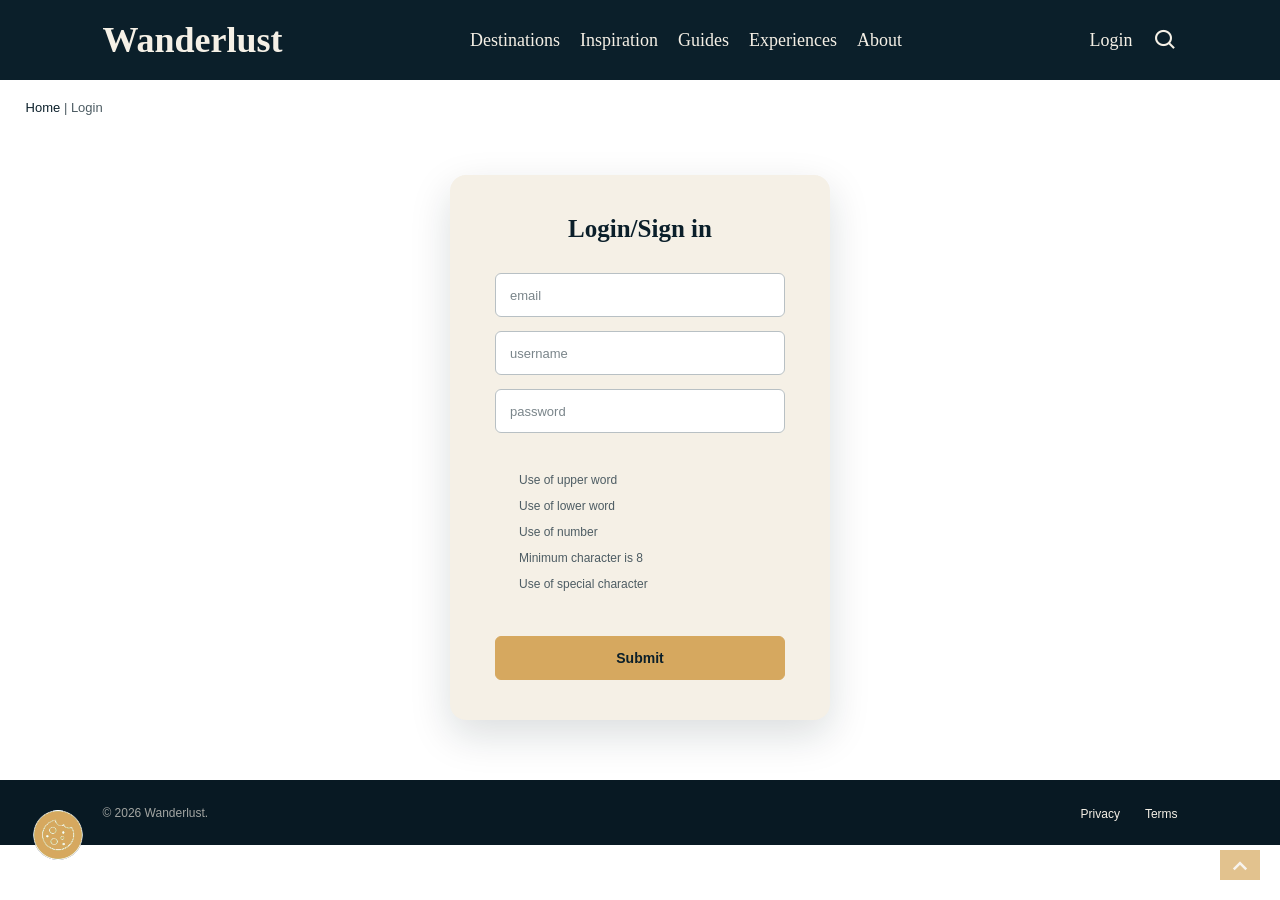
==== login.html @ 16b4fb39 "Initial commit" ====
<!DOCTYPE html>
<html lang="en">
  <head>
    <meta charset="UTF-8" />
    <meta name="viewport" content="width=device-width, initial-scale=1.0" />
     <link href='https://unpkg.com/boxicons@2.1.4/css/boxicons.min.css' rel='stylesheet'>
    <link rel="stylesheet" href="css/login.css" />
    <title>Document</title>
  </head>
  <body>
    <!-- header -->
    <header>
        <nav>
         <div class="left-menu">
            <a href="index.html"><h1>Wanderlust</h1></a>
         </div>
        <div class="middle-menu">
            <ul>
                <li><a href="#">Destinations</a></li>
                <li><a href="#">Inspiration</a></li>
                <li><a href="#">Guides</a></li>
                <li><a href="#">Experiences</a></li>
                <li><a href="#">About</a></li>
            </ul>
        </div>
            <div class="right-menu">
                <a href="login.html">Login</a>
                                 <div class="search-box">
    <input type="text" placeholder="Search...">
    <i class='bx bx-search search-icon'></i>
            </div>
            </div>
        <div class="hamburger" id="hamburger">
  <i class='bx bx-menu'></i>
</div>

        </nav>
    </header>
    <!-- end header -->
    
      <p class="back-to-home"><a href="index.html">Home</a> | Login</p>
   
    <form>
      <h2>Login/Sign in</h2>
      <input type="email" placeholder="email" id="email" />
      <p id="email-reg">Enter a valid email address</p>
      <input type="text" placeholder="username" />
      <input type="password" placeholder="password" id="password" />
      <div>
        <p id="higher">Use of upper word</p>
        <p id="lower">Use of lower word</p>
        <p id="number">Use of number</p>
        <p id="length">Minimum character is 8</p>
        <p id="special">Use of special character</p>
      </div>
      <button type="submit">Submit</button>
    </form>
<!-- start cookie -->
    <img src="assets/images/111.png" alt="" class="cookie">

<div class="modal-container">
    <div class="modal">

        <button class="close-btn">×</button>

        <h2>WANDERLUST</h2>

        <hr>

        <h3>Cookie Preferences</h3>

        <p>
            We use cookies to improve your browsing experience, analyze site traffic, and personalize content.
        </p>

        <p>
            You can choose which types of cookies you want to allow.
        </p>

        <p>
            <a href="#">Learn more in our Cookie Policy</a>
        </p>

        <h4 class="preferences-title">
            Manage your preferences
        </h4>

        <div class="cookie-option">
            <label>
                <input type="checkbox" checked disabled>
                Necessary Cookies
            </label>

            <p>
                These cookies are essential for the website to function properly.
            </p>
        </div>

        <div class="cookie-option">
            <label>
                <input type="checkbox">
                Analytics Cookies
            </label>

            <p>
                Help us understand how visitors interact with our website.
            </p>
        </div>

        <div class="cookie-option">
            <label>
                <input type="checkbox">
                Preference Cookies
            </label>

            <p>
                Remember your preferences and provide enhanced features.
            </p>
        </div>

        <div class="modal-buttons">
            <button class="reject">Reject All</button>
            <button class="save">Save Choices</button>
        </div>

    </div>
</div>

<!-- end cookie -->

    <!-- arrow section -->
 
    <a href="#"><i class='bx bx-chevron-up arrow'></i></a>

 <!-- end arrow section -->

     <!-- start final section -->
     <div class="final-section"> 
            <p>© 2026 Wanderlust.</p>
        <ul>
            <li><a href="">Privacy</a></li>
            <li><a href="">Terms</a></li>
        </ul>
     </div>
     <!-- end final section -->

     

    <script src="js/login.js"></script>
  </body>
</html>
---- css/login.css ----
@font-face {
    font-family: myFontFamily;
    src: url("../assets/fonts/dcb015ed-475f-4221-9b3c-157c4b6bc4ca.woff2");
}

:root{
    --bgcolor:#fff;
    --textcolor:#F5F0E6;
    --secondarycolor:#D6A85F;
    --largefont:6rem;
    --mediumfont:3rem;
    --smallfont:1.5rem;
    --paddingEl:0 18%;
    --transitionEl: all .5s ease;
}
*{
    padding: 0;
    margin: 0;
    box-sizing: border-box;
    list-style: none;
    text-decoration: none;
    scroll-behavior: smooth;
}
/* end normalization */
/* start header */
body{
    overflow-x: hidden;
    color: white;
}
nav{
    width: 100%;
    height: 80px;
    background-color: #0B1F2A;
    display: flex;
    justify-content: space-between;
    align-items: center;
    padding: 0 8%;
    border: none;
    outline: none;
}
.left-menu a{
    font-size: 24px;
    color: var(--textcolor);
}

.middle-menu ul{
    display: flex;
    gap:20px;
    font-size: 18px;
    position: relative;
}
.middle-menu ul li a{
    color: var(--textcolor);
    transition: all .3s ease; 
}
.middle-menu ul li a:hover{
    color: var(--secondarycolor);
    text-decoration: underline;
    transition: all ease-in-out;
}
.middle-menu ul li{
    position: relative;
}
.right-menu{
    display: flex;
    gap: 20px;
    color: var(--textcolor);
    align-items: center;
}
.right-menu a{
    color: var(--textcolor);
    font-size: 18px;

}
.right-menu a:hover{
    
    color: var(--secondarycolor);
    text-decoration: underline ;
    transition: all .3s;
}
.right-menu i{
    font-size: 25px;
    cursor: pointer;
}
.right-menu i:hover{
    color: var(--secondarycolor);
    transition: all .3s;
}
  nav.active .middle-menu,
  nav.active .right-menu {
    display: flex;
  }
  .search-box {
    display: flex;
    align-items: center;
    width: 25px;
    height: 25px;
    overflow: hidden;
    transition: width 0.4s ease;
}

.search-box input {
    width: 0;
    padding: 0;
    border: none;
    outline: none;
    background: transparent;
    color: #F5F0E6;
    font-family: Arial, Helvetica, sans-serif;
    transition: width 0.4s ease;
}

.search-box input::placeholder {
    color: #F5F0E6;
    opacity: 0.7;
}

.search-icon {
    flex-shrink: 0;
    font-size: 25px;
    cursor: pointer;
    color: #F5F0E6;
    line-height: 1;
}

.search-box.active {
    width: 200px;
    border-bottom: 1px solid #D6A85F;
}

.search-box.active input {
    width: 170px;
    padding-left: 8px;
}
.hamburger {
    display: none;
    color: var(--textcolor);
    font-size: 24px;
    cursor: pointer;
    padding: 5px;
}
/* end header */
/* start back to home */
.back-to-home {
    margin: 20px 2%;
    color: #4D5C63;
    font-family: Arial, Helvetica, sans-serif;
    font-size: 13px;
}

.back-to-home a {
    color: #0B1F2A;
    transition: all .3s ease;
}

.back-to-home a:hover {
    color: #D6A85F;
}
/* end back to home */
/* start login form */
form {
    position: relative;
    width: 380px;
    margin: 60px auto;
    padding: 40px 45px;
    background-color: #F5F0E6;
    border-radius: 16px;
    box-shadow: 0 15px 40px rgba(11, 31, 42, 0.15);
}

form h2 {
    margin: 0 0 30px;

    text-align: center;

    color: #0B1F2A;

    font-size: 25px;

    font-weight: bold;
}

form input {
    display: block;

    width: 100%;
    height: 44px;

    box-sizing: border-box;

    margin-bottom: 14px;

    padding: 0 14px;

    border: 1px solid #B8C0C4;

    border-radius: 6px;

    background-color: white;

    color: #0B1F2A;

    font-family: Arial, Helvetica, sans-serif;

    font-size: 13px;

    outline: none;

    transition: all .3s ease;
}
#email-reg {
    display: none;
    font-family:Arial, Helvetica, sans-serif;
    opacity: .8;
    font-size: 12px;
}

#email-reg.valid {
    display: block;
}

#email-reg.inValid {
    display: block;
}

form input::placeholder {
    color: #7A858A;
}


form input:focus {
    border-color: #D6A85F;

    box-shadow: 0 0 0 2px rgba(214, 168, 95, .15);
}

form > div {
    margin-top: 20px;

    margin-bottom: 25px;

    padding: 10px 0;
}


form > div p {
    position: relative;

    margin: 8px 0;

    padding-left: 24px;

    color: #4D5C63;

    font-family: Arial, Helvetica, sans-serif;

    font-size: 12px;

    line-height: 1.5;

    transition: all .3s ease;
}

form > div p::before {
    position: absolute;

    left: 0;

    font-weight: bold;

    font-size: 14px;
}


form > div p.inValid {
    color: #B04A4A;
}

form > div p.inValid::before {
    content: "×";
}


form > div p.valid {
    color: #3E7C59;
}

form > div p.valid::before {
    content: "✓";
}

form button {
    display: block;

    width: 100%;
    height: 44px;

    margin-top: 10px;

    border: 1px solid #D6A85F;

    border-radius: 6px;

    background-color: #D6A85F;

    color: #0B1F2A;

    font-family: Arial, Helvetica, sans-serif;

    font-size: 14px;

    font-weight: bold;

    cursor: pointer;

    transition: all .3s ease;
}

form button:hover {
    background-color: #0B1F2A;

    border-color: #0B1F2A;

    color: #F5F0E6;
}
/* end login form */
/* start arrow section */
 .arrow {
    position: fixed;
    right: 20px;
    left: auto;
    bottom: 20px;
    width: 40px;
    height: 30px;
    text-align: center;
    padding-top: 2px;
    font-size: 30px;
    background-color: #D6A85F;
    color: var(--textcolor);
    opacity: .7;
    z-index: 10000;
}

.arrow:hover {
    background-color: #0B1F2A;
    color: #F5F0E6;
    transform: translateY(-4px);
}
/* end arrow section */
/* ================= COOKIE MODAL ================= */

/* start cookie section */
.cookie {
    position: fixed;
    left: 2%;
    top: 90%;
    z-index: 10000;
    cursor: pointer;
    transition: transform 0.3s ease;
   color: #D6A85F;
}

.cookie:hover {
    transform: scale(1.08);
}

.modal-container {
    position: fixed;
    inset: 0;
    display: flex;
    align-items: center;
    justify-content: center;
    background-color: rgba(11, 31, 42, 0.55);
    opacity: 0;
    visibility: hidden;
    transition: all 0.5s ease;
    z-index: 100000;
}
.modal {
    position: relative;
    width: 520px;
    max-width: 90%;
    max-height: 85vh;
    overflow-y: auto;
    padding: 35px 40px;
    background-color: #F5F0E6;
    border-radius: 14px;
    box-shadow: 0 15px 40px rgba(0, 0, 0, 0.25);
    box-sizing: border-box;
}
.modal .close-btn {
    position: absolute;
    top: 15px;
    right: 18px;
    width: 32px;
    height: 32px;
    margin: 0;
    padding: 0;
    border: none;
    border-radius: 50%;
    background-color: transparent;
    color: #0B1F2A;
    font-size: 25px;
    font-weight: normal;
    line-height: 32px;
    cursor: pointer;
    transition: all 0.3s ease;
}
.modal .close-btn:hover {
    background-color: #0B1F2A;
    color: #F5F0E6;
    transform: rotate(90deg);
}

.modal h2 {
    margin: 0 0 10px;
    color: #0B1F2A;
    font-size: 18px;
    font-weight: bold;
    letter-spacing: 3px;
}
.modal hr {
    margin: 0 0 25px;
    border: none;
    border-top: 1px solid rgba(11, 31, 42, 0.2);
}
.modal h3 {
    margin: 0 0 15px;
    padding: 0;
    color: #0B1F2A;
    font-size: 25px;
}
.modal > p {
    margin: 12px 0;
    color: #4D5C63;
    font-family: Arial, Helvetica, sans-serif;
    font-size: 14px;
    line-height: 1.7;
    text-align: left;
}
.modal > p a {
    color: #0B1F2A;
    font-size: 13px;
    font-weight: bold;
    text-decoration: underline;
    transition: color 0.3s ease;
}
.modal > p a:hover {
    color: #D6A85F;
}
.preferences-title {
    margin: 28px 0 15px;
    color: #D6A85F;
    font-size: 16px;
    font-weight: bold;
}
.cookie-option {
    padding: 15px 0;
    border-bottom: 1px solid rgba(11, 31, 42, 0.12);
}
.cookie-option label {
    display: flex;
    align-items: center;
    gap: 10px;
    color: #0B1F2A;
    font-family: Arial, Helvetica, sans-serif;
    font-size: 15px;
    font-weight: bold;
    cursor: pointer;
}
.cookie-option input{
    width: 17px;
    height: 17px;
    accent-color: #D6A85F;
    cursor: pointer;
}

.cookie-option p {
    margin: 7px 0 0 27px;
    color: #4D5C63;
    font-family: Arial, Helvetica, sans-serif;
    font-size: 13px;
    line-height: 1.5;
    text-align: left;
}
.modal-buttons {
    display: flex;
    justify-content: flex-end;
    gap: 12px;
    margin-top: 28px;
}
.modal-buttons button {
    width: auto;
    margin: 0;
    padding: 11px 20px;
    border-radius: 6px;
    font-family: Arial, Helvetica, sans-serif;
    font-size: 13px;
    font-weight: bold;
    cursor: pointer;
    transition: all 0.3s ease;
}
.modal-buttons .reject {
    background-color: transparent;
    border: 1px solid #0B1F2A;
    color: #0B1F2A;
}
.modal-buttons .reject:hover {
    background-color: #0B1F2A;
    color: #F5F0E6;
}
.modal-buttons .save {
    background-color: #D6A85F;
    border: 1px solid #D6A85F;
    color: #0B1F2A;
}
.modal-buttons .save:hover {
    background-color: #0B1F2A;
    border-color: #0B1F2A;
    color: #F5F0E6;
}

.show {
    opacity: 1 !important;
    visibility: visible !important;
}

/* ================= END COOKIE ================= */

/* start final section */
.final-section {
    min-height: 65px;
    background-color: #081923;
    display: flex;
    align-items: center;
    justify-content: space-between;
    padding: 0 8%;
}
.final-section ul {
    display: flex;
    gap: 25px;
    list-style: none;
    margin: 0;
    padding: 0;
}
.final-section p {
    font-size: 12px;
    font-family: Arial, Helvetica, sans-serif;
    color: #F5F0E6;
    opacity: 0.65;
    margin: 0;
}
.final-section a {
    font-size: 12px;
    font-family: Arial, Helvetica, sans-serif;
    color: #F5F0E6;
    text-decoration: none;
    transition: color 0.3s ease;
}
.final-section a:hover {
    color: #D6A85F;
}
/* end final section */

/* *********RESPONsIVE DESIGN********* */
@media (min-width: 769px) and (max-width: 1199px) {

    nav {
        height: 75px;
        padding: 0 5%;
    }

    .left-menu a {
        font-size: 21px;
    }

    .middle-menu ul {
        gap: 14px;
        font-size: 15px;
    }

    .right-menu {
        gap: 12px;
    }

    .right-menu a {
        font-size: 15px;
    }

    .search-box {
        width: 25px;
        height: 25px;
    }

    .search-icon {
        font-size: 22px;
    }

    .search-box.active {
        width: 150px;
    }

    .search-box.active input {
        width: 125px;
    }

    .hamburger {
        display: none;
    }
}
/* ******************************************* */
@media (max-width: 768px) {

    nav {
        height: 65px;
        padding: 0 20px;
        position: relative;
    }
    .left-menu a {
        font-size: 18px;
    }
     .hamburger {
        display: block !important;
    }
    .middle-menu,
    .right-menu {
        display: none;
    }

    nav.active .middle-menu {
        display: block;
        position: absolute;
        top: 65px;
        left: 0;
        width: 100%;
        padding: 20px;
        background-color: #0B1F2A;
        z-index: 9999;
    }

    nav.active .middle-menu ul {
        display: flex;
        flex-direction: column;
        gap: 18px;
    }

    nav.active .right-menu {
        display: flex;
        align-items: center;
        gap: 20px;
        position: absolute;
        top: 270px;
        left: 0;
        width: 100%;
        padding: 15px 20px;
        background-color: #0B1F2A;
        z-index: 9999;
    }
nav.active .right-menu a {
    font-size: 16px;
}

nav.active .search-box {
    width: 25px;
    height: 25px;
}

nav.active .search-box.active {
    width: 180px;
}

nav.active .search-box.active input {
    width: 150px;
}
.back-to-home {
    margin: 18px 20px;
    font-size: 12px;
}
form {
    width: calc(100% - 40px);
    max-width: 380px;
    margin: 40px auto;
    padding: 30px 25px;
}

form h2 {
    font-size: 22px;
}
.arrow {
    right: 15px;
    bottom: 15px;
    width: 36px;
    height: 36px;
    font-size: 21px;
}

    .cookie {
        left: 15px;
        top: auto;
        bottom: 20px;
    }
    
    .modal {
        width: 94%;
        max-width: 94%;
        max-height: 90vh;
        padding: 25px 20px;
    }

    .modal h2 {
        font-size: 16px;
    }

    .modal h3 {
        font-size: 20px;
    }

    .modal > p {
        font-size: 13px;
    }

    .cookie-option {
        padding: 12px 0;
    }

    .cookie-option label {
        font-size: 13px;
    }

    .cookie-option p {
        font-size: 12px;
        margin-left: 27px;
    }

    .modal-buttons {
        flex-direction: column;
        gap: 10px;
    }

    .modal-buttons button {
        width: 100%;
    }
}
/* *************************************** */
@media (max-width: 480px) {

    form {
        width: calc(100% - 30px);
        padding: 25px 20px;
        margin: 30px auto;
    }

    form h2 {
        font-size: 20px;
    }

    form input {
        height: 42px;
    }

    form button {
        height: 42px;
    }
        .modal {
        padding: 22px 17px;
    }

    .modal h3 {
        font-size: 18px;
    }

    .modal-buttons {
        margin-top: 20px;
    }
    .hamburger {
    display: block;

}
}
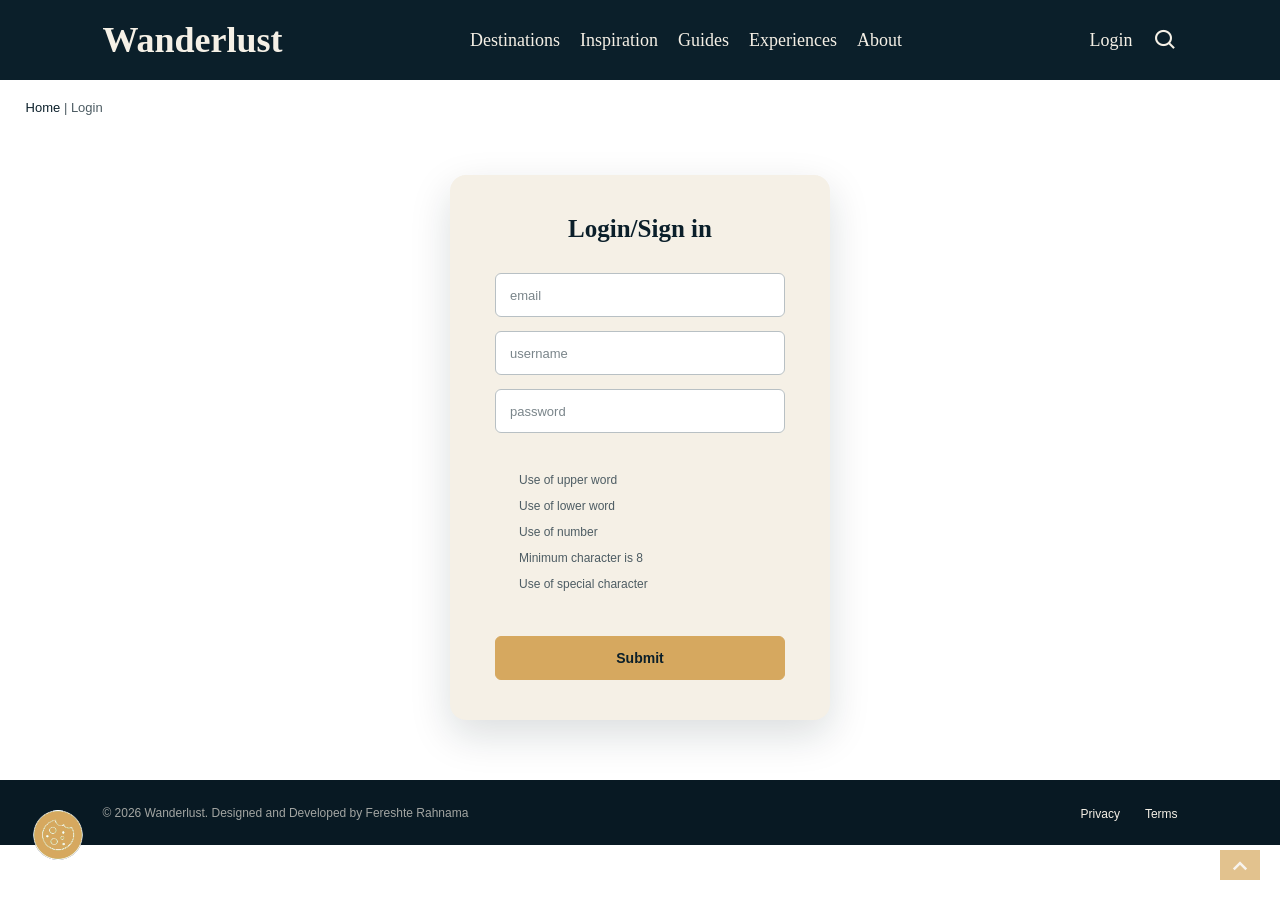
==== commit 196d7a91: "update login.html" ====
--- a/login.html
+++ b/login.html
@@ -136,7 +136,7 @@
 
      <!-- start final section -->
      <div class="final-section"> 
-            <p>© 2026 Wanderlust.</p>
+            <p>© 2026 Wanderlust. Designed and Developed by Fereshte Rahnama</p>
         <ul>
             <li><a href="">Privacy</a></li>
             <li><a href="">Terms</a></li>
